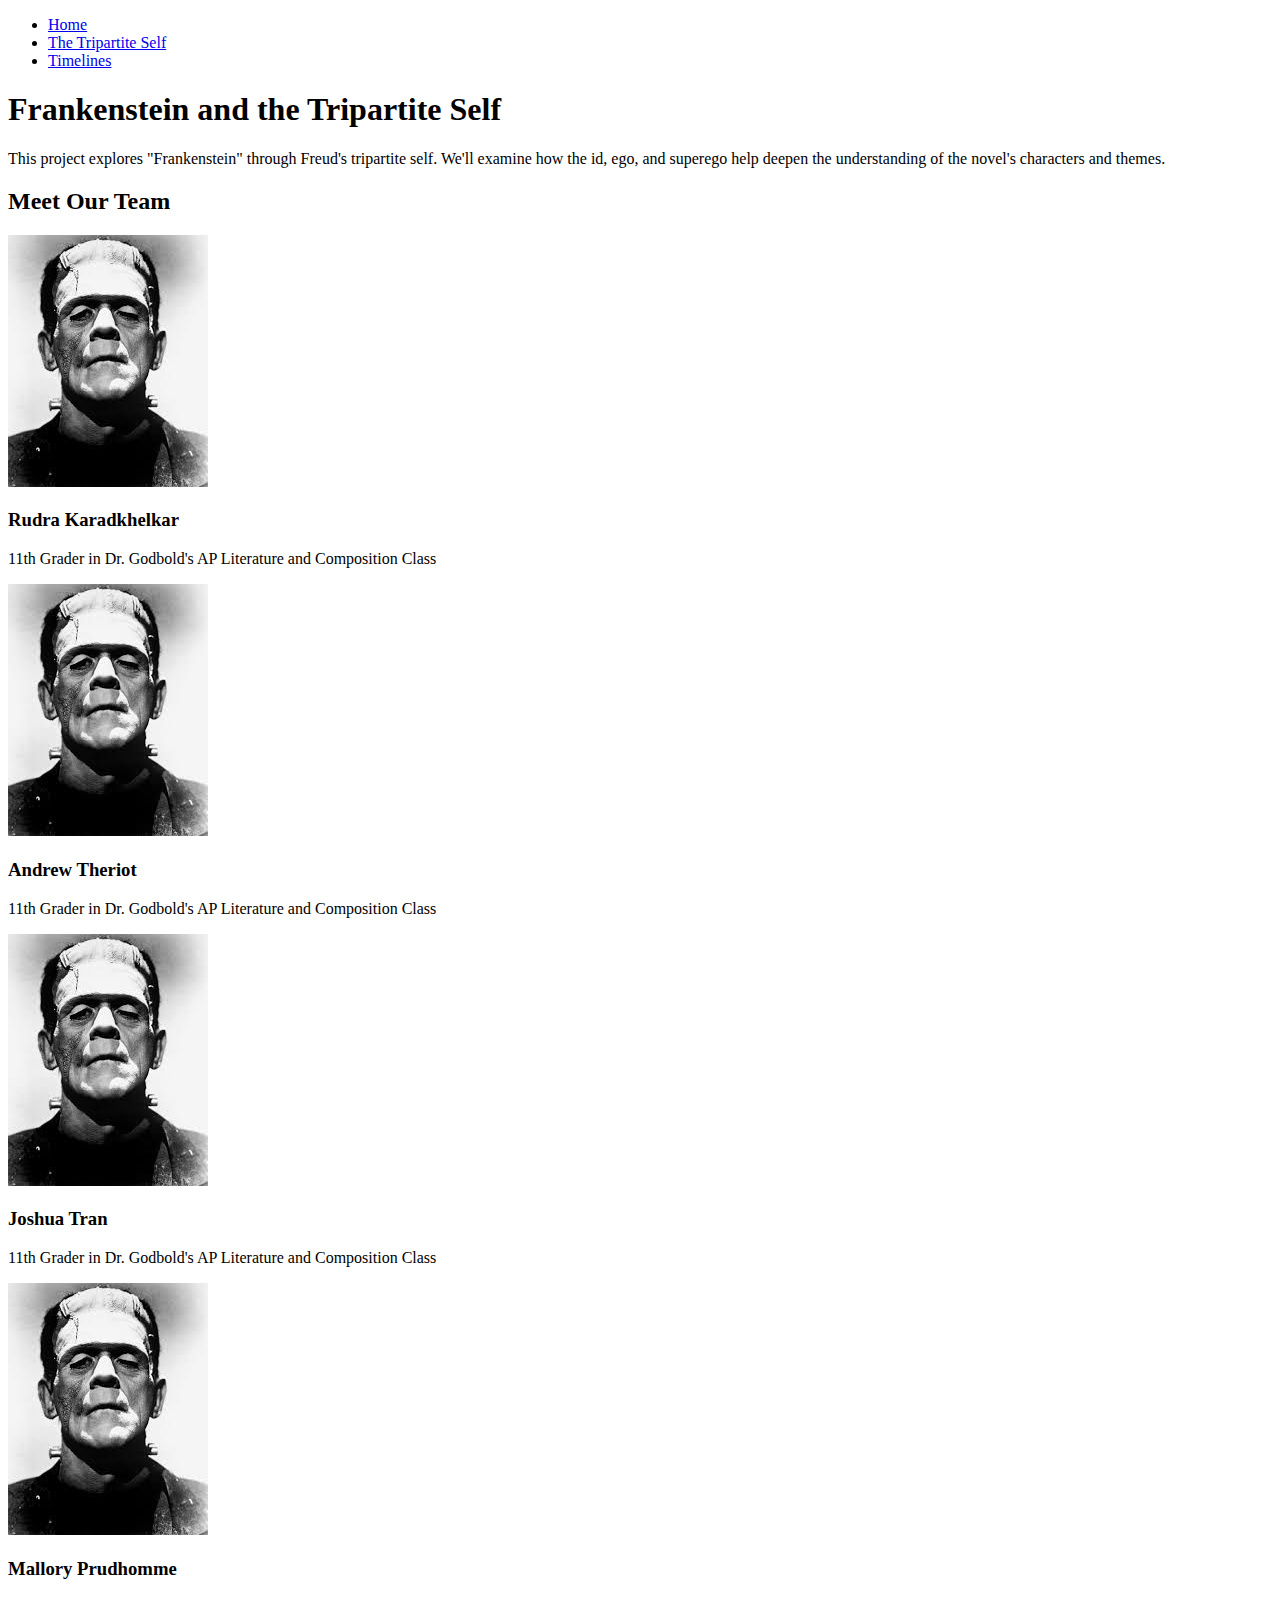
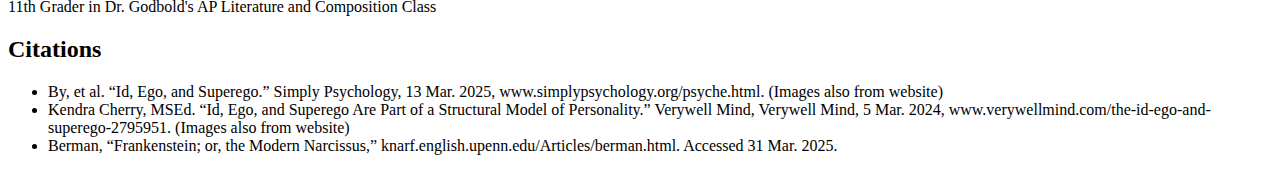
==== index.html @ 004cc5a5 "Create index.html" ====
<!DOCTYPE html>
<html lang="en">
<head>
  <meta charset="UTF-8">
  <meta name="viewport" content="width=device-width, initial-scale=1.0">
  <link rel="stylesheet" href="styles.css">
  <title>Home</title>
</head>
<body>
  <header>
    <nav>
      <ul>
        <li><a href="index.html">Home</a></li>
        <li><a href="id-ego-superego.html">The Tripartite Self</a></li>
        <li><a href="timeline.html">Timelines</a></li>
      </ul>
    </nav>
  </header>
  <main>
    <section>
      <h1>Frankenstein and the Tripartite Self</h1>
      <p>This project explores "Frankenstein" through Freud's tripartite self. We'll examine how the id, ego, and superego help deepen the understanding of the novel's characters and themes.</p>
    </section>
    <section class="team">
  <h2>Meet Our Team</h2>
  <div class="member">
    <img src="[data-uri]" alt="Member 1">
    <div class="info">
      <h3>Rudra Karadkhelkar</h3>
      <p>11th Grader in Dr. Godbold's AP Literature and Composition Class</p>
    </div>
  </div>
  <div class="member">
    <img src="[data-uri]" alt="Member 2">
    <div class="info">
      <h3>Andrew Theriot</h3>
      <p>11th Grader in Dr. Godbold's AP Literature and Composition Class</p>
    </div>
  </div>
  <div class="member">
    <img src="[data-uri]" alt="Member 3">
    <div class="info">
      <h3>Joshua Tran</h3>
      <p>11th Grader in Dr. Godbold's AP Literature and Composition Class</p>
    </div>
  </div>
  <div class="member">
    <img src="[data-uri]" alt="Member 4">
    <div class="info">
      <h3>Mallory Prudhomme</h3>
      <p>11th Grader in Dr. Godbold's AP Literature and Composition Class</p>
    </div>
  </div>
</section>
<section class="citations">
      <h2>Citations</h2>
      <ul>
        <li>By, et al. “Id, Ego, and Superego.” Simply Psychology, 13 Mar. 2025, www.simplypsychology.org/psyche.html. (Images also from website)</li>
        <li>Kendra Cherry, MSEd. “Id, Ego, and Superego Are Part of a Structural Model of Personality.” Verywell Mind, Verywell Mind, 5 Mar. 2024, www.verywellmind.com/the-id-ego-and-superego-2795951. (Images also from website)</li>
        <li>Berman, “Frankenstein; or, the Modern Narcissus,” knarf.english.upenn.edu/Articles/berman.html. Accessed 31 Mar. 2025. </li>
      </ul>
    </section>
  </main>
</body>
</html>
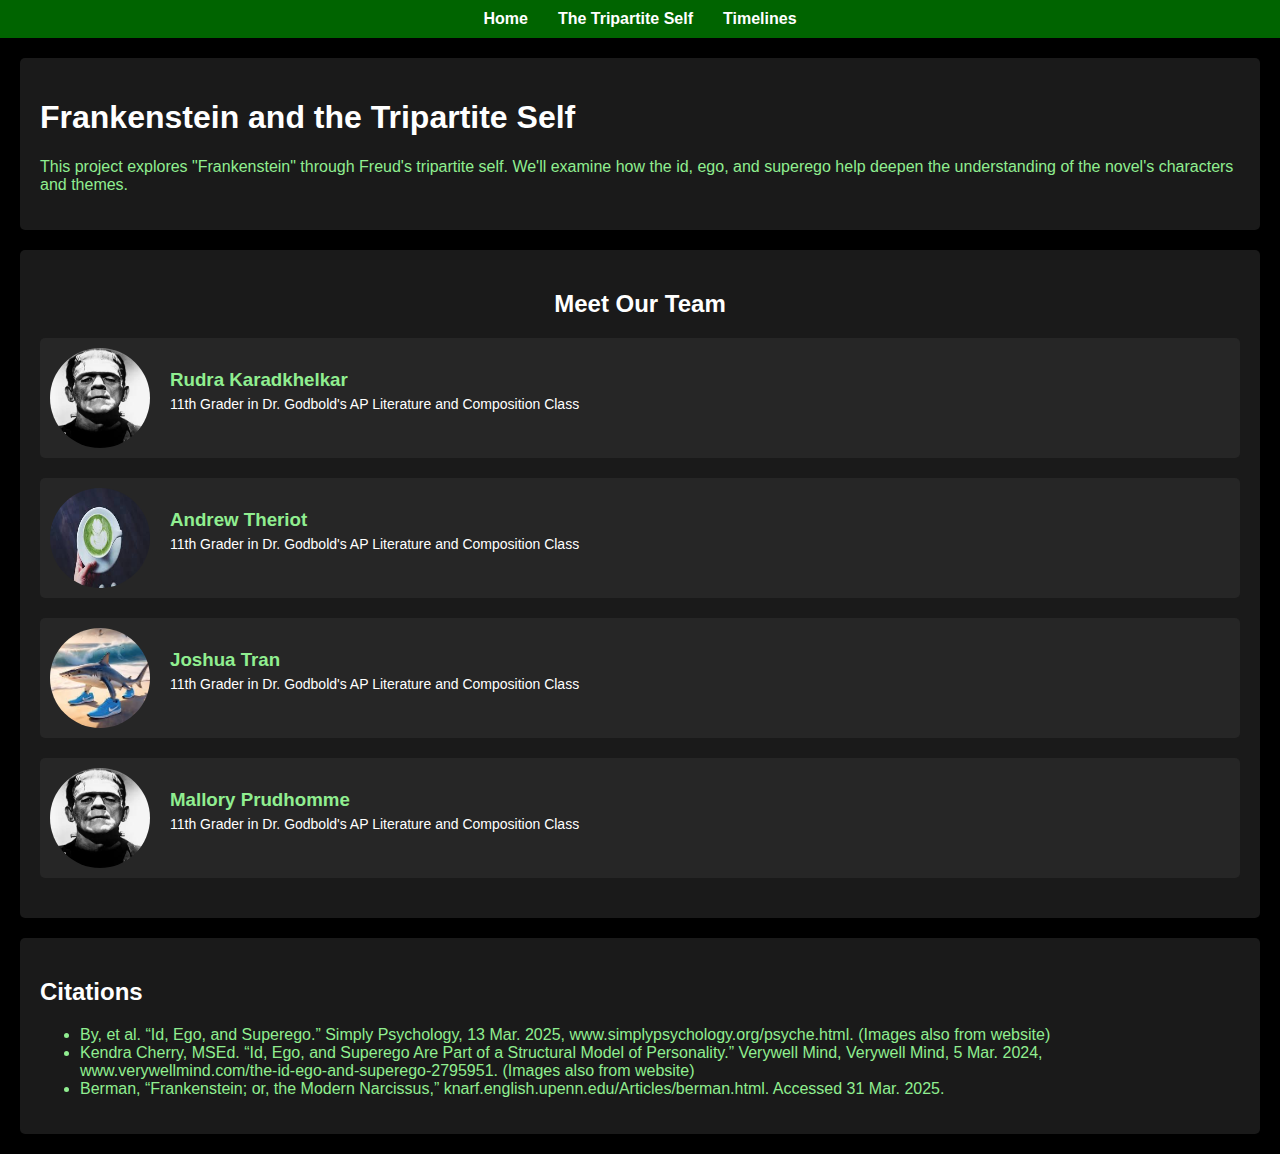
==== commit 21688ea3: "Update index.html" ====
--- a/index.html
+++ b/index.html
@@ -31,14 +31,14 @@
     </div>
   </div>
   <div class="member">
-    <img src="[data-uri]" alt="Member 2">
+    <img src="[data-uri]" alt="Member 2">
     <div class="info">
       <h3>Andrew Theriot</h3>
       <p>11th Grader in Dr. Godbold's AP Literature and Composition Class</p>
     </div>
   </div>
   <div class="member">
-    <img src="[data-uri]" alt="Member 3">
+    <img src="[data-uri]" alt="Member 3">
     <div class="info">
       <h3>Joshua Tran</h3>
       <p>11th Grader in Dr. Godbold's AP Literature and Composition Class</p>
--- a/styles.css
+++ b/styles.css
@@ -0,0 +1,215 @@
+body {
+  background-color: black;
+  color: lightgreen;
+  font-family: Arial, sans-serif;
+  margin: 0;
+}
+
+header {
+  background-color: darkgreen;
+  padding: 10px 0;
+}
+
+nav ul {
+  list-style-type: none;
+  margin: 0;
+  padding: 0;
+  display: flex;
+  justify-content: center;
+}
+
+nav ul li {
+  margin: 0 15px;
+}
+
+nav ul li a {
+  color: white;
+  text-decoration: none;
+  font-weight: bold;
+}
+
+nav ul li a:hover {
+  text-decoration: underline;
+}
+
+section {
+  margin: 20px;
+  padding: 20px;
+  background-color: #1a1a1a;
+  border-radius: 5px;
+}
+
+h1, h2 {
+  color: white;
+}
+/* styles.css */
+.team {
+  margin: 20px;
+  padding: 20px;
+  background-color: #1a1a1a;
+  border-radius: 5px;
+}
+
+.team h2 {
+  color: white;
+  text-align: center;
+}
+
+.member {
+  display: flex;
+  align-items: center;
+  margin-bottom: 20px;
+  background-color: #262626;
+  padding: 10px;
+  border-radius: 5px;
+}
+
+.member img {
+  width: 100px;
+  height: 100px;
+  border-radius: 50%;
+  margin-right: 20px;
+}
+
+.info {
+  color: white;
+}
+
+.info h3 {
+  color: lightgreen;
+  margin: 0;
+}
+
+.info p {
+  color: white;
+  margin-top: 5px;
+  font-size: 14px;
+}
+
+.citations{
+  margin: 20px;
+  padding: 20px;
+  background-color: #1a1a1a;
+  border-radius: 5px;
+}
+
+.timeline-buttons {
+  text-align: center;
+  margin: 20px;
+}
+
+.timeline-buttons button {
+  padding: 10px 20px;
+  margin: 0 10px;
+  font-size: 16px;
+  cursor: pointer;
+  border: none;
+  border-radius: 5px;
+}
+
+.timeline-buttons button.active {
+  background-color: darkgreen;
+  color: white;
+}
+
+.timeline {
+  position: relative;
+  width: 4px; 
+  background-color: white; 
+  height: 90vh;
+  margin: 100px auto;
+  border-left: 4px solid white; 
+}
+
+.timeline-content {
+  position: relative;
+  width: 100%;
+  height: 100%;
+  text-align: center;
+}
+
+.timeline-content h2 {
+  color: lightgreen;
+  text-align: center;
+  margin-bottom: 20px;
+  font-size:2em;
+  position: absolute;
+  top: -130px; 
+  left: 50%;
+  transform: translateX(-50%); 
+}
+
+.event {
+  position: absolute;
+  width: 250px;
+  text-align: center;
+  transform: translateX(-50%); 
+  cursor: pointer;
+}
+
+.event.left {
+  left: 50%; 
+  margin-left: -160px; 
+}
+
+.event.right {
+  left: 50%; 
+  margin-left: 160px;
+}
+
+.event:nth-child(1) {
+  top: 10%; /* First event at the top */
+}
+
+.event:nth-child(2) {
+  top: 30%; /* Second event */
+}
+
+.event:nth-child(3) {
+  top: 50%; /* Third event */
+}
+
+.event:nth-child(4) {
+  top: 70%; /* Fourth event */
+}
+
+.event:nth-child(5) {
+  top: 90%; /* Fifth event at the bottom */
+}
+
+.title {
+  color: lightgreen;
+  font-size: 2rem;
+}
+
+.timestamp {
+  margin-top: 5px;
+  font-size: 1.5rem;
+  color: white;
+}
+
+.popup {
+  display: none;
+  position: absolute;
+  background-color: #f9f9f9;
+  border: 1px solid #ddd;
+  padding: 10px;
+  z-index: 1000; /* Ensure it's always on top */
+  box-shadow: 0px 4px 6px rgba(0, 0, 0, 0.1);
+  width: auto;
+  max-width: 300px; /* Limit width of popup */
+  font-size: 1em;
+  color: black;
+  border-radius: 5px;
+  word-wrap: break-word;
+}
+
+.event:hover + .popup {
+  display: block;
+  opacity: 0.9; /* Optional: adds slight transparency */
+  pointer-events: auto; /* Ensures the popup can be interacted with */
+}
+
+.event:hover ~ .popup {
+  display: block;
+}
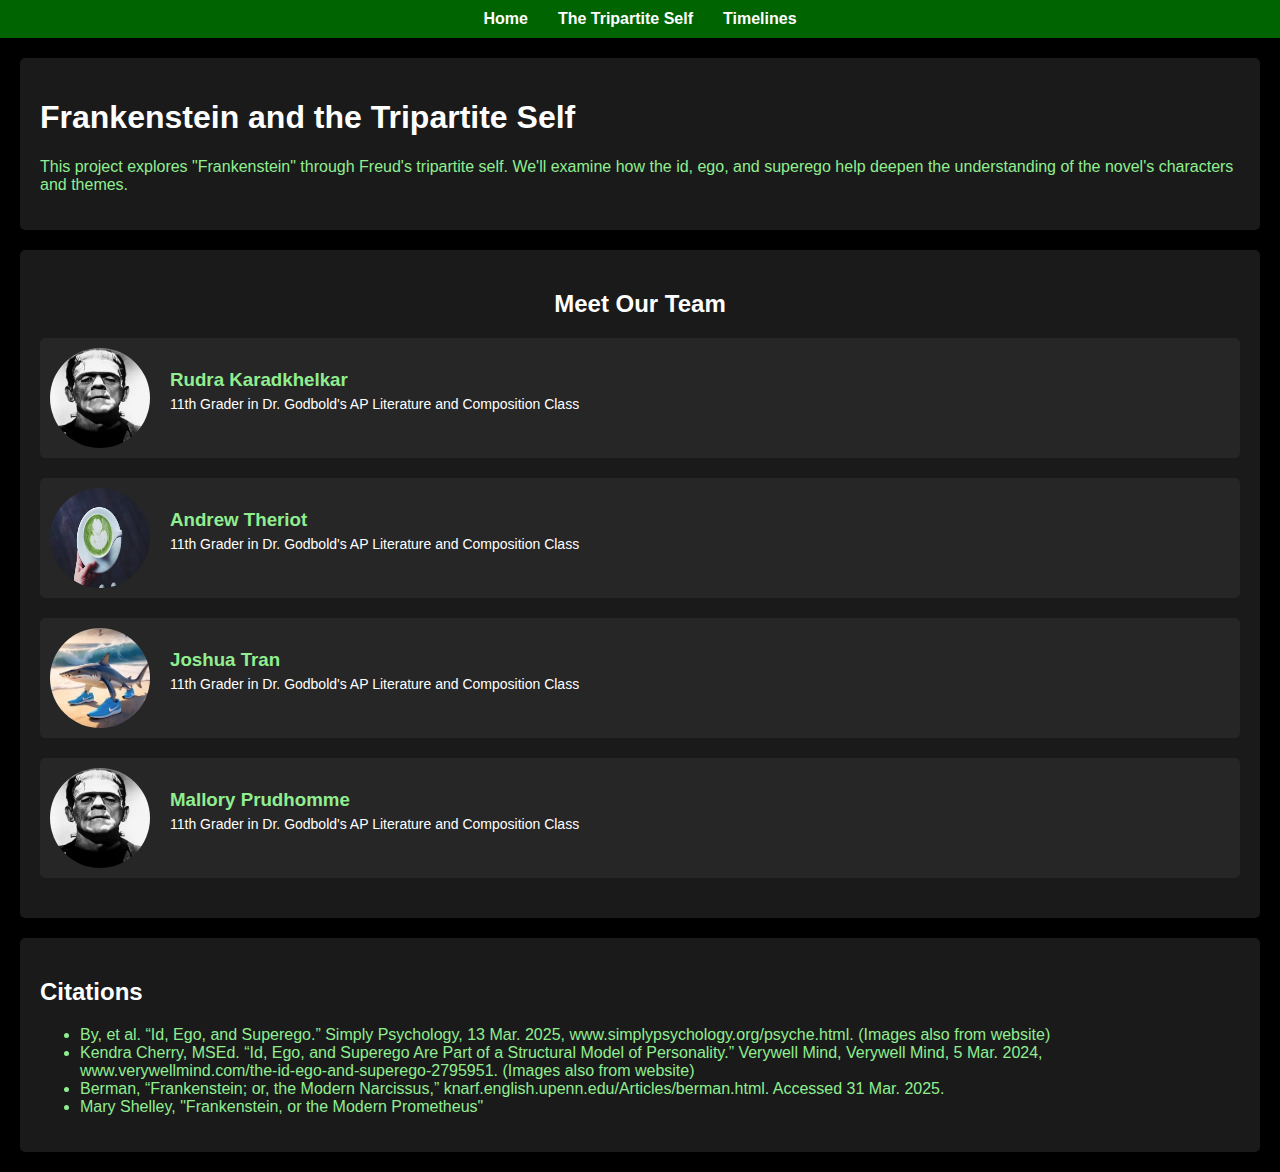
==== commit eb7b3502: "Update index.html" ====
--- a/index.html
+++ b/index.html
@@ -58,6 +58,7 @@
         <li>By, et al. “Id, Ego, and Superego.” Simply Psychology, 13 Mar. 2025, www.simplypsychology.org/psyche.html. (Images also from website)</li>
         <li>Kendra Cherry, MSEd. “Id, Ego, and Superego Are Part of a Structural Model of Personality.” Verywell Mind, Verywell Mind, 5 Mar. 2024, www.verywellmind.com/the-id-ego-and-superego-2795951. (Images also from website)</li>
         <li>Berman, “Frankenstein; or, the Modern Narcissus,” knarf.english.upenn.edu/Articles/berman.html. Accessed 31 Mar. 2025. </li>
+        <li>Mary Shelley, "Frankenstein, or the Modern Prometheus"</li>
       </ul>
     </section>
   </main>
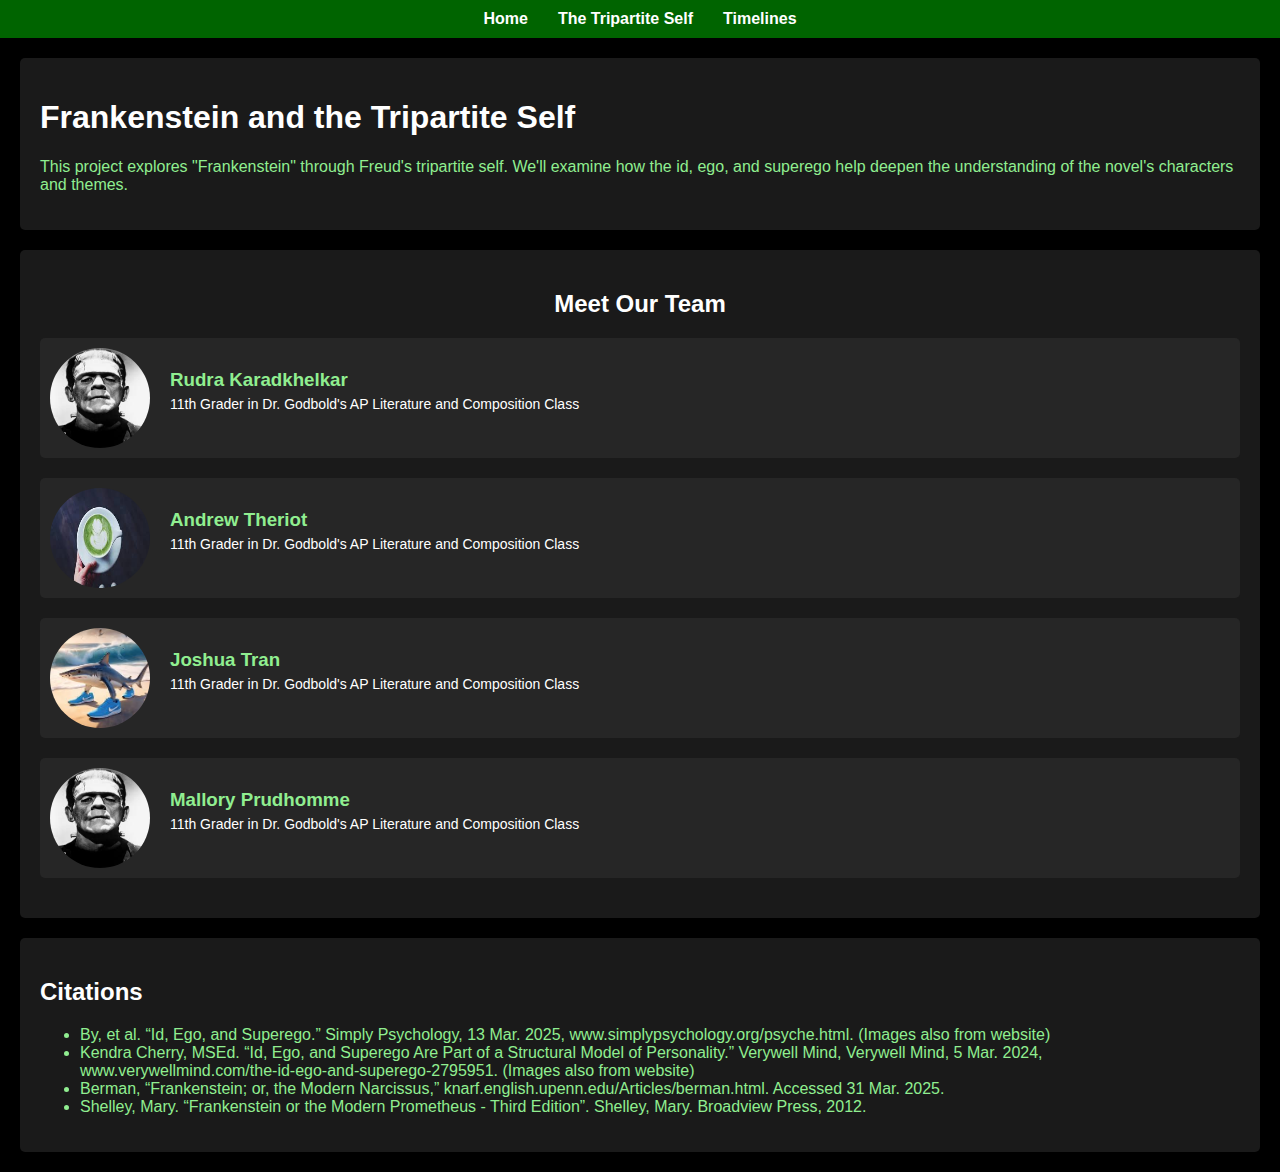
==== commit 4b040de6: "Update index.html" ====
--- a/index.html
+++ b/index.html
@@ -58,7 +58,7 @@
         <li>By, et al. “Id, Ego, and Superego.” Simply Psychology, 13 Mar. 2025, www.simplypsychology.org/psyche.html. (Images also from website)</li>
         <li>Kendra Cherry, MSEd. “Id, Ego, and Superego Are Part of a Structural Model of Personality.” Verywell Mind, Verywell Mind, 5 Mar. 2024, www.verywellmind.com/the-id-ego-and-superego-2795951. (Images also from website)</li>
         <li>Berman, “Frankenstein; or, the Modern Narcissus,” knarf.english.upenn.edu/Articles/berman.html. Accessed 31 Mar. 2025. </li>
-        <li>Mary Shelley, "Frankenstein, or the Modern Prometheus"</li>
+        <li>Shelley, Mary. “Frankenstein or the Modern Prometheus - Third Edition”. Shelley, Mary. Broadview Press, 2012.</li>
       </ul>
     </section>
   </main>
